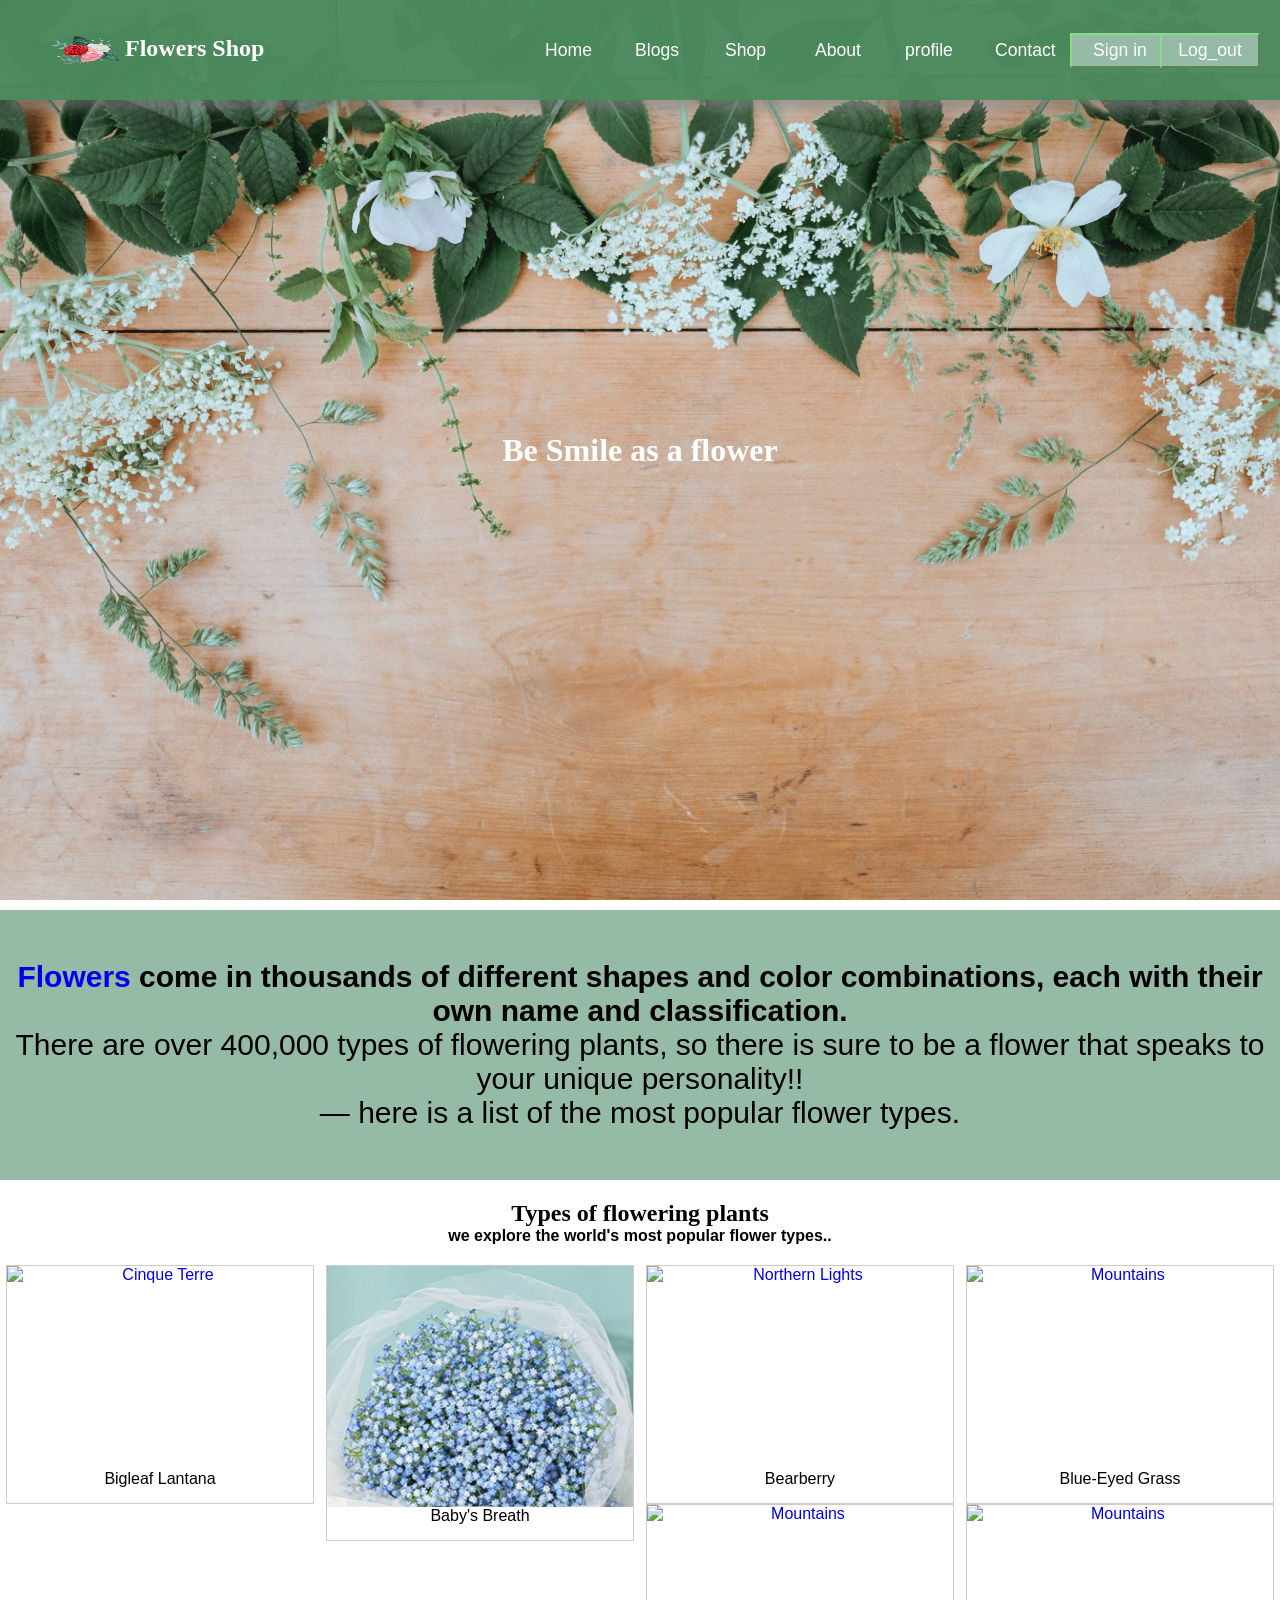
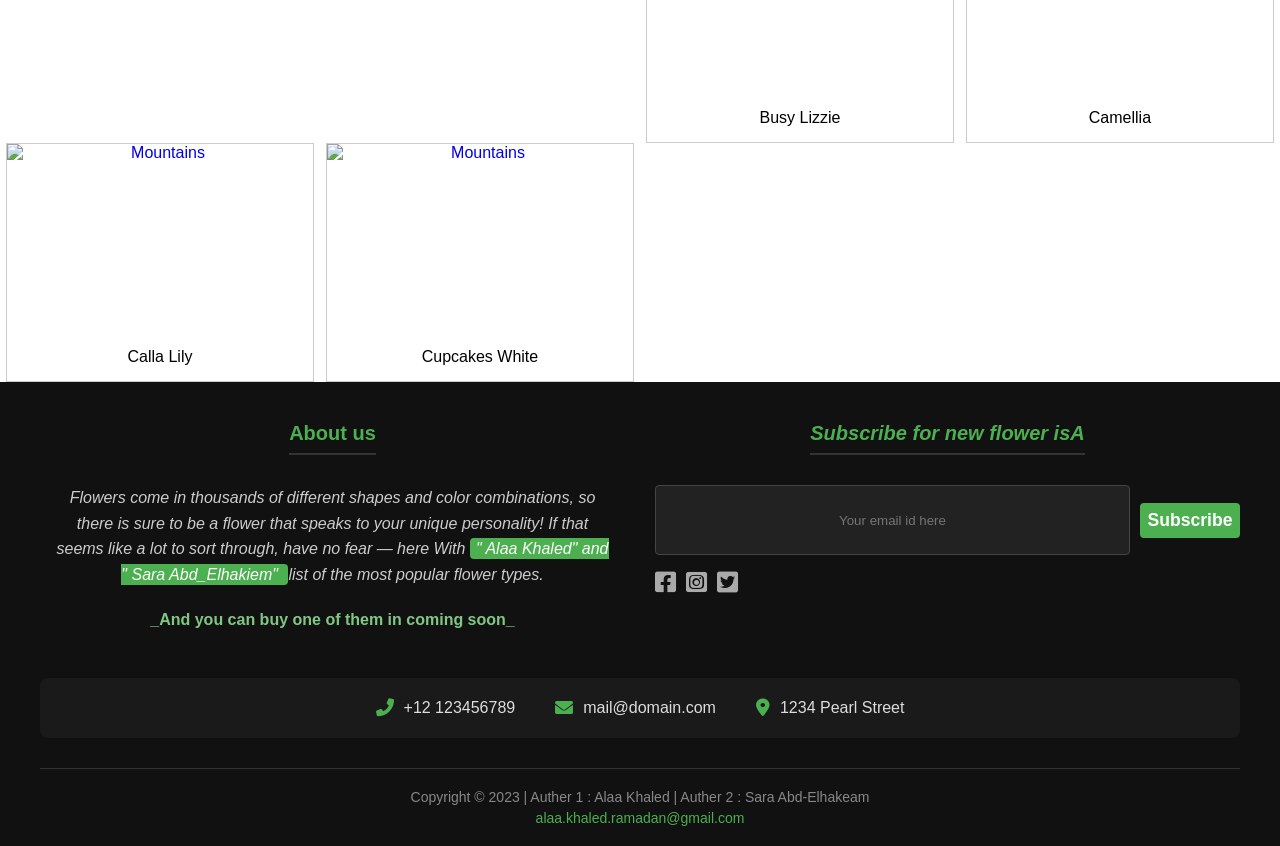
==== index.html @ 544885d9 "fix home as index with change footer,blog and details" ====
<!DOCTYPE html>
<html lang="en">
<head>
    <meta charset="UTF-8">
    <meta http-equiv="X-UA-Compatible" content="IE=edge">
    <meta name="viewport" content="width=device-width, initial-scale=1.0">
    <title>Document</title>
    <link rel="stylesheet" href="Home.css">
    <!-- Font Awesome CDN -->
    <link
      rel="stylesheet"
      href="https://cdnjs.cloudflare.com/ajax/libs/font-awesome/6.0.0-beta2/css/all.min.css"
    />
    <!-- Google Fonts -->
    <link
      href="https://fonts.googleapis.com/css2?family=Poppins:wght@400;600&display=swap"
      rel="stylesheet"/>
    
</head>
<body onload="checkCookie()">
  <header>
 <nav id="navbar">
 <h1 id="logo"><img src="./images/flower1.png" alt="flower"/>Flowers Shop</h1>
  
            <!-- HAMBURGER LINES -->
  <div class="hamburger">
    <span class="lines"></span>
    <span class="lines"></span>
    <span class="lines"></span>
  </div>

   <!-- LINKS -->
   <ul id="nav-links">
    <li><a href="index.html" class="links">Home</a></li>
    <li><a href="blogs.html" class="links">Blogs</a></li>
    <li><a href="shop.html" class="links">Shop</a></li>
    <li><a href="About_Us.html" class="links">About</a></li>
    <li><a href="profile.html" class="links">profile</a></li>
    <li><a href="#" class="links">Contact</a></li>
    <li><button><a href="login.html" class="links">Sign in</a></button></li>
    <li><button onclick="deleteCookie()"><a href="login.html" class="links">Log_out</a></button></li>
  </ul>
        </nav>
          
         <h1 class="centered">Be Smile as a flower</h1>
        </header>
       
        <div style="padding:50px 10px;font-size:30px; background-color: #95baa5; margin: 10px 0">
          <p><b><a href="#">Flowers</a> come in thousands of different shapes and color combinations, each with their own name and classification. </b></p>
          <p> There are over 400,000 types of flowering plants, so there is sure to be a flower that speaks to your unique personality!!</p>
          <p> — here is a list  of the most popular flower types.</p>
          
        </div>
        <!--image gallery-->

        <div style=" margin: 20px;">
          <h2 style="font-family: cursive;">Types of flowering plants</h2>
         <h4>we explore the world's most popular flower types..</h4>
         </div>

<div class="responsive">
  <div class="gallery">
    <a target="_blank" href="details.html">
      <img  class="icons"src=".\images\Lantana Camara Plant.PNG" alt="Cinque Terre" width="600" height="400">
    </a>
    <div class="desc">Bigleaf Lantana</div>
  </div>
</div>

<div class="responsive">
  <div class="gallery">
    <a target="_blank" href="details.html">
      <img class="icons" src="images\Baby's Breath .png" alt="Forest" width="600" height="400">
    </a>
    <div class="desc">Baby's Breath</div>
  </div>
</div>

<div class="responsive">
  <div class="gallery">
    <a target="_blank" href="details.html">
      <img  class="icons" src="images\berry.PNG" alt="Northern Lights" width="600" height="400">
    </a>
    <div class="desc">Bearberry </div>
  </div>
</div>

<div class="responsive">
  <div class="gallery">
    <a target="_blank" href="details.html">
      <img class="icons"src=".\images\blue-eyed.PNG" alt="Mountains" width="600" height="400">
    </a>
    <div class="desc">Blue-Eyed Grass </div>
  </div>
</div>

<div class="responsive">
  <div class="gallery">
    <a target="_blank" href="details.html">
      <img src="images\busy lizzie.PNG" alt="Mountains" width="600" height="400">
    </a>
    <div class="desc">Busy Lizzie </div>
  </div>
</div>

<div class="responsive">
  <div class="gallery">
    <a target="_blank" href="details.html">
      <img src="images\camellia.PNG" alt="Mountains" width="600" height="400">
    </a>
    <div class="desc">Camellia</div>
  </div>
</div>

<div class="responsive">
  <div class="gallery">
    <a target="_blank" href="details.html">
      <img src="images\calla lily.PNG" alt="Mountains" width="600" height="400">
    </a>
    <div class="desc">Calla Lily </div>
  </div>
</div>

<div class="responsive">
  <div class="gallery">
    <a target="_blank" href="details.html">
      <img src="images\cupacke flower.PNG" alt="Mountains" width="600" height="400">
    </a>
    <div class="desc">Cupcakes White</div>
  </div>
</div>

<div class="clearfix"></div> 
<footer>
  <div class="row primary">
    <!----
    <div class="column about">
      <em><h3>About us</h3></em>
      <p>
     <em> <p style="padding: 5px; margin: 10px;">Flowers come in thousands of different shapes and color combinations,
          so there is sure to be a flower that speaks to your unique personality! If that seems like a lot to sort through, have no fear — here With  <mark>" Alaa Khaled " and " Sara Abd_Elhakiem " </mark>list  of the most popular flower types.

          <p style="color: rgb(6, 66, 37);font-weight: bold;"> _And you can buy one of them in coming soon_</p>
      </p> </em>
    </div>
  -->
      <div class="column about">
        <h3>About us</h3>
        <p style="padding: 5px; margin: 10px;">
          <em>Flowers come in thousands of different shapes and color combinations,
          so there is sure to be a flower that speaks to your unique personality! If that seems like a lot to sort through, have no fear — here With <mark>" Alaa Khaled" and " Sara Abd_Elhakiem" </mark>list of the most popular flower types.</em>
        </p>
        <p style="color: #81c784; font-weight: bold; margin: 10px; padding: 5px;">
          _And you can buy one of them in coming soon_
        </p>
      </div>

  
    <div class="column subscribe">
   <em>   <h3>Subscribe for new flower isA</h3></em>
      <div>
        <input type="email" placeholder="Your email id here" />
        <button>Subscribe</button>
      </div>
      <div class="social">
        <i class="fa-brands fa-facebook-square"></i>
        <i class="fa-brands fa-instagram-square"></i>
        <i class="fa-brands fa-twitter-square"></i>
      </div>
    </div>
  </div>
  <div class="row secondary">
    <div>
      <p>
        <i class="fas fa-phone-alt"></i>
      </p>
      <p>+12 123456789</p>
    </div>
    <div>
      <p><i class="fas fa-envelope"></i></p>
      <p>mail@domain.com</p>
    </div>
    <div>
      <p><i class="fas fa-map-marker-alt"></i></p>
      <p>1234 Pearl Street</p>
    </div>
  </div>
  <div class="row copyright">
    <p>Copyright &copy; 2023 | Auther 1 : Alaa Khaled | Auther 2 : Sara Abd-Elhakeam  </p>
    
  <a href="">alaa.khaled.ramadan@gmail.com</a>
  </div>
</footer>

<!--
<footer>
  <p>Auther1 : Alaa Khaled </p>
  <p>Auther 2 : Sara Abd-Elhakem </p>
  <a href="">alaa.khaled.ramadan@gmail.com</a>
</footer>
-->
 <script src="code.js"></script>
</body>
</html>
---- Home.css ----
* {
    margin: 0;
    padding: 0;
    box-sizing: border-box;
    font-family: 'Segoe UI', sans-serif;
    text-decoration: none;
    text-align: center;
  }
  h1{
    font-family:Georgia, 'Times New Roman', Times, serif;
   
    
  }
 img{
    width: 70px;
    height: 30px;
    float: left;
    margin-right: 5px;
    
  }

  body {
    position: relative;
    height: 100vh;
   /* background-color: rgb(166, 213, 193);*/
  /* background-color: #95baa5;*/
  
  }

  #navbar {
    background-color: #4b8b5ef5;
    display: flex;
    justify-content: space-between;
    align-items: center;
    gap: 50px;
    padding: 15px 50px;
    box-shadow: 10px 10px 10px rgba(128, 128, 128, 0.548);
    color: white;
  }

  nav ul {
    list-style-type: none;
    display: flex;
    align-items: center;
    gap: 20px;
  }
  li {
    width: 70px;
  }

  li a {
    font-size: 1.1rem;
    cursor: pointer;
    padding: 20px 15px;
    transition: 0.5s;
    color: white;
  }
  li a:hover {
    color:rgb(240, 205, 159);
    border-bottom: 4px rgb(240, 205, 159) solid;
    transition: 0.5s;
  }
  .hide {
    top: 70px;
  }
  
  @media screen and (max-width: 700px){
  /* burge line بتاع ال menue*/
  .hamburger {
    display: flex;
    flex-direction: column;
    gap: 8px;
    cursor: pointer;
    padding: 10px;
    margin-right: -10px;
  }
  .lines {
    display: block;
    background-color: white;
    height: 2px;
    width: 35px;
  }
  .lines-rotate {
    background-color: rgb(146, 146, 146);
    border-radius: 5px;
  }

  #navbar {
    position: relative;
    padding: 15px 20px;
  }

  ul {
    width: 100%;
    flex-direction: column;
    justify-content: center;
    align-items: center;
    position: absolute;
    top: -400px;/*-300*/
    right: 0;
    background-color: rgb(240, 205, 159);
    padding: 35px 0;
    border-radius: 0 0 20px 20px;
    box-shadow: 0px 5px 5px rgba(128, 128, 128, 0.363);
  
  }
  li a {
    color: rgba(12, 11, 11, 0.836);
  }

  li {
    text-align: center;
    width: 90vw;
  }

  li a:hover {
    font-weight: bold;
    color: #252b31;
    border: none;
    letter-spacing: 3px;
  }

}
button{
  display: block;
    width: 10%;
    margin: 1em auto;
    height: 2em;
    font-size: 1.1rem;
    background-color: #95baa5;
    border-color: rgb(137, 219, 137);
    min-width: 100px;
    color: rgb(28, 103, 9);
}

header{
  background-image: url('./images/header.jpg');
  background-repeat: no-repeat;
  background-attachment: fixed;  
  background-size: cover;
  height:100vh;
  position: relative;
  text-align: center;
  color: white;
}

/*header h1{
  text-align: center;
  font-weight: bold;
  color: aliceblue;
  font-family: cursive;
}*/
.centered {
  position: absolute;
  top: 50%;
  left: 50%;
  transform: translate(-50%, -50%);
}

/*gallary*/

div.gallery {
  border: 1px solid #ccc;
}

div.gallery:hover {
  border: 1px solid #777;
}

div.gallery img {
  width: 100%;
  height: auto;
}

div.desc {
  padding: 15px;
  text-align: center;
}
.responsive {
  padding: 0 6px;
  float: left;
  width: 24.99999%;
}

@media only screen and (max-width: 702px) {
  .responsive {
    width: 49.99999%;
    margin: 6px 0;
  }
}

@media only screen and (max-width: 500px) {
  .responsive {
    width: 100%;
  }
}

.clearfix:after {
  content: "";
  display: table;
  clear: both;
}

.aboutus{
background-image: url("images/aboutus.jpg");
background-attachment: fixed;  
background-size: cover;
height:100vh;
position: relative;
text-align: left;
color: white;
}

/*
footer{ 
  background-color:#1d9b58 ;
  font-size: small;
  margin-top: auto;/*push the footer to the bottom of the page*/
  /*font-family: cursive;
  padding-bottom: 3px;
  padding-top: 15px;
  margin-top: 10px;
}*/


.p_about{
  float: left;
  font-weight: bold;
  font-size: large;
  color: #777;
  padding: 10px;
  margin: 10px;
}



/*------*/
/* التنسيق العام للفوتر والخلفية */
footer {
  background-color: #111111; /* أسود داكن للخلفية */
  color: #ffffff; /* نص أبيض */
  font-family: Arial, sans-serif;
  padding: 40px 20px 20px 20px;
  direction: ltr; /* لجعل الترتيب من اليسار لليمين لأن النصوص إنجليزية */
}

/* العناوين داخل الفوتر */
footer h3 {
  color: #4caf50; /* لون أخضر حيوي مناسب للزهور */
  font-size: 20px;
  margin-bottom: 15px;
  border-bottom: 2px solid #333; /* خط رمادي تحت العنوان */
  padding-bottom: 8px;
  display: inline-block;
}

/* الصف الأول (عن الموقع والاشتراك) */
.row.primary {
  display: flex;
  justify-content: space-between;
  flex-wrap: wrap;
  gap: 30px;
  max-width: 1200px;
  margin: 0 auto 30px auto;
}

/* تقسيم الأعمدة */
.column {
  flex: 1;
  min-width: 280px;
}

/* تنسيق النصوص والفقرات */
.column p {
  color: #cccccc; /* لون رمادي فاتح لسهولة القراءة */
  line-height: 1.6;
}

/* تنسيق الـ Mark الأصفر ليتناسب مع الألوان الجديدة */
footer mark {
  background-color: #4caf50;
  color: white;
  padding: 2px 6px;
  border-radius: 4px;
}

/* تنسيق صندوق الاشتراك والزر */
/* تنسيق صندوق الاشتراك والزر */
.subscribe div {
  display: flex;
  margin-top: 15px;
  gap: 10px; /* طريقة سريعة وحديثة لعمل مسافة بين الصندوق والزر دون تداخل */
}

.subscribe input[type="email"] {
  padding: 12px;
  border: 1px solid #444;
  background-color: #222; /* رمادي داكن جداً */
  color: #fff;
  border-radius: 4px; /* جعلت الحواف دائرية بالكامل من كل الجهات */
  outline: none;
  flex: 1;
}

.subscribe button {
  padding: 12px 20px;
  background-color: #4caf50; /* زر أخضر */
  color: white;
  border: none;
  border-radius: 4px; /* حواف دائرية ناعمة */
  cursor: pointer;
  font-weight: bold;
  transition: background 0.3s ease;

  /* الأسطر الجديدة لضمان التوسيط التام للكلمة */
  display: inline-flex;
  align-items: center;    /* التوسيط العمودي */
  justify-content: center; /* التوسيط الأفقي */
}


.subscribe button:hover {
  background-color: #388e3c; /* أخضر غامق عند تمرير الماوس */
}


/* أيقونات التواصل الاجتماعي */
.social {
  margin-top: 20px;
  display: flex;
  gap: 15px;
}

.social i {
  font-size: 24px;
  color: #aaaaaa; /* رمادي للأيقونات */
  cursor: pointer;
  transition: color 0.3s ease;
}

.social i:hover {
  color: #4caf50; /* تتحول للأخضر عند التمرير */
}

/* الصف الثاني (معلومات الاتصال) */
.row.secondary {
  display: flex;
  justify-content: center;
  flex-wrap: wrap;
  gap: 40px;
  background-color: #1a1a1a; /* رمادي داكن يقسم الفوتر */
  padding: 20px;
  border-radius: 8px;
  max-width: 1200px;
  margin: 0 auto 30px auto;
  text-align: center;
}

.row.secondary div {
  display: flex;
  align-items: center;
  gap: 10px;
}

.row.secondary i {
  color: #4caf50; /* أيقونات الاتصال باللون الأخضر */
  font-size: 18px;
}

.row.secondary p {
  margin: 0;
  color: #dddddd;
}

/* الصف الثالث (حقوق النشر والبريد) */
.row.copyright {
  text-align: center;
  border-top: 1px solid #333; /* خط رمادي فاصل */
  padding-top: 20px;
  max-width: 1200px;
  margin: 0 auto;
  font-size: 14px;
  color: #888888; /* رمادي متوسط */
}

.row.copyright a {
  color: #4caf50;
  text-decoration: none;
  margin-top: 5px;
  display: inline-block;
}

.row.copyright a:hover {
  text-decoration: underline;
  color: #ffffff;
}
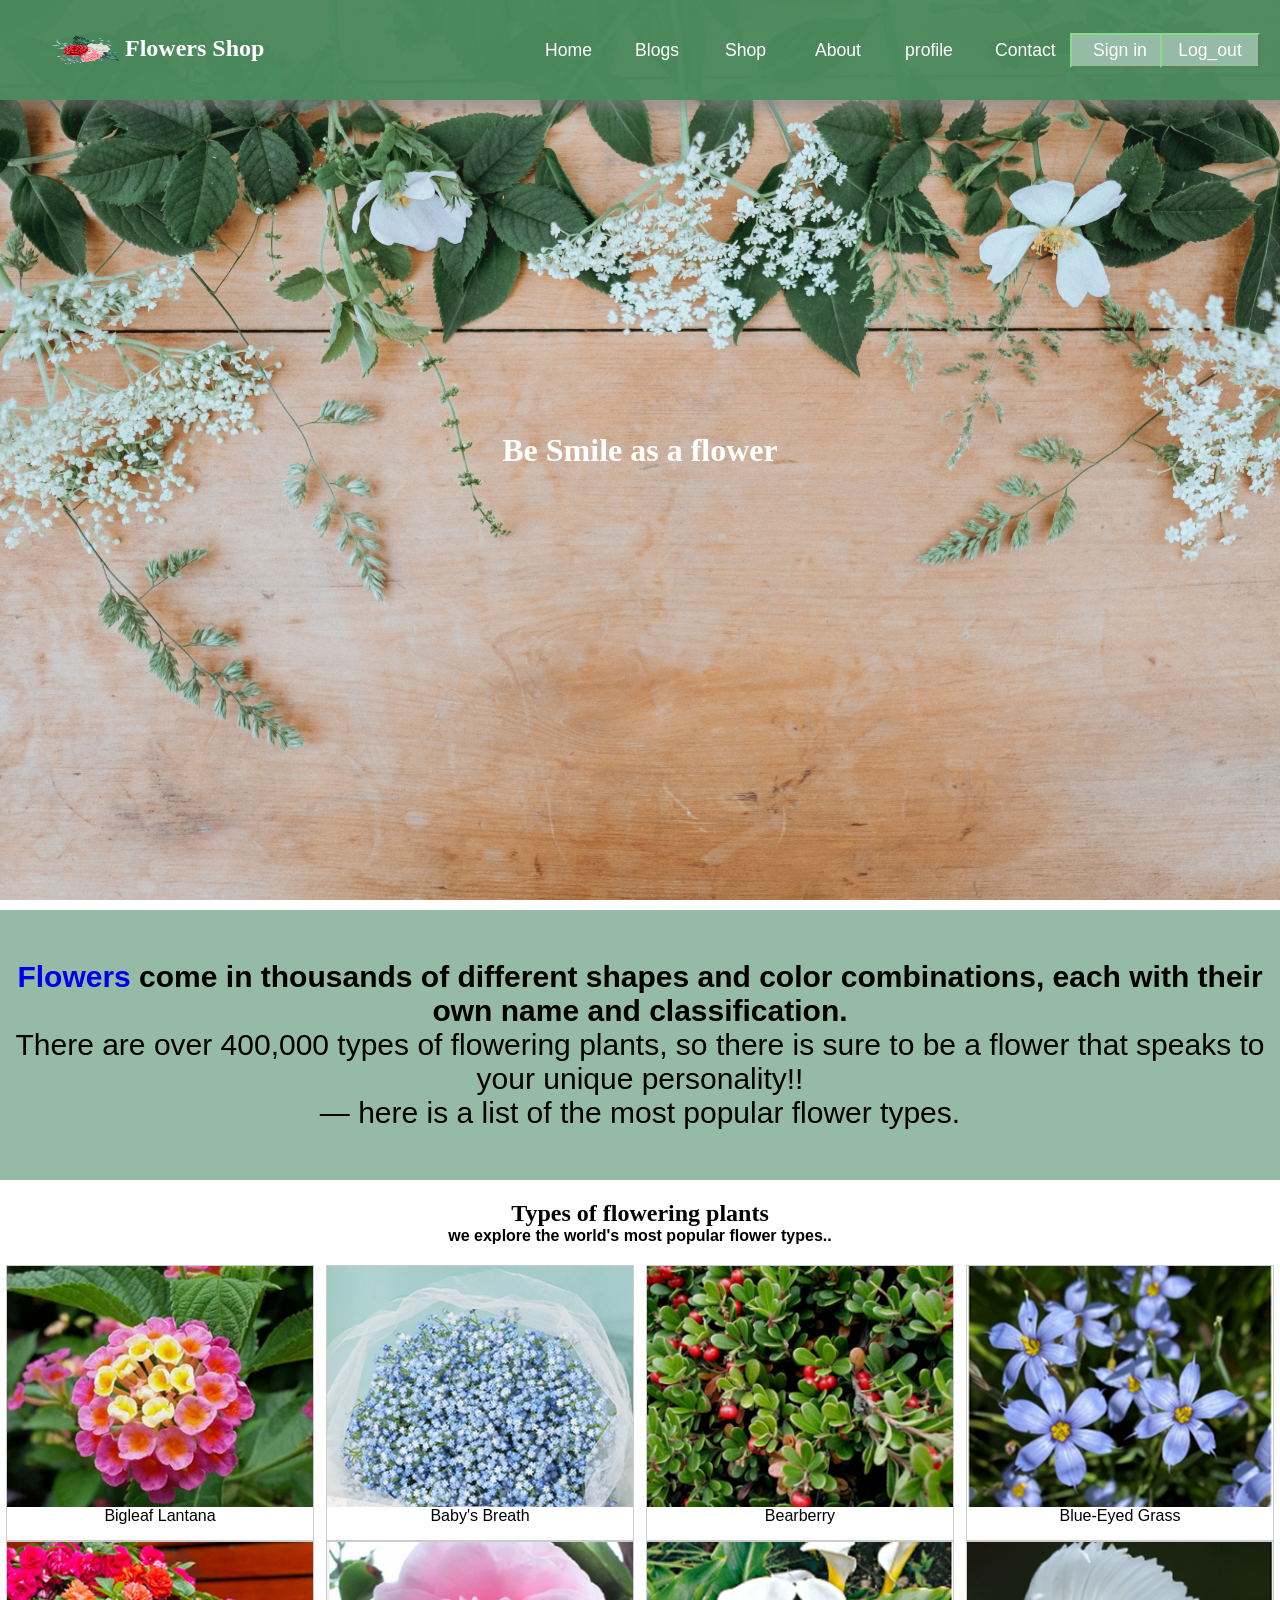
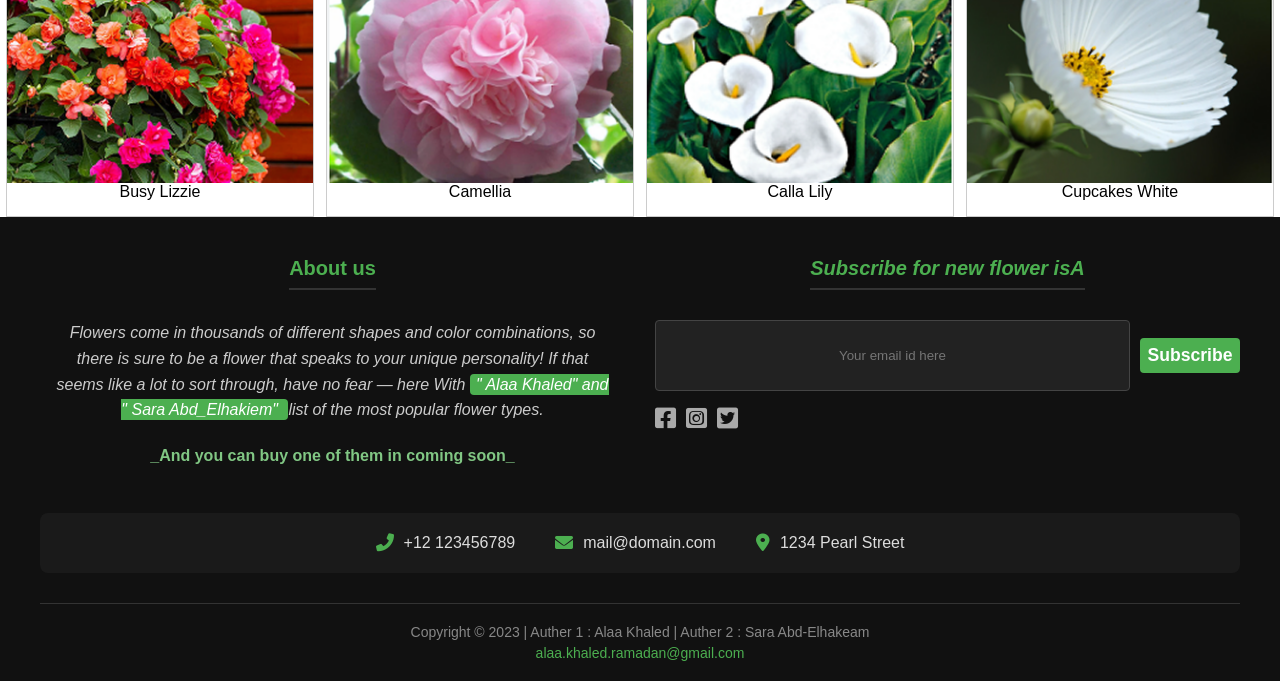
==== commit ddceceac: "fix images in index file" ====
--- a/index.html
+++ b/index.html
@@ -61,7 +61,7 @@
 <div class="responsive">
   <div class="gallery">
     <a target="_blank" href="details.html">
-      <img  class="icons"src=".\images\Lantana Camara Plant.PNG" alt="Cinque Terre" width="600" height="400">
+      <img  class="icons"src="images\Lantana Camara Plant.png" alt="Cinque Terre" width="600" height="400">
     </a>
     <div class="desc">Bigleaf Lantana</div>
   </div>
@@ -79,7 +79,7 @@
 <div class="responsive">
   <div class="gallery">
     <a target="_blank" href="details.html">
-      <img  class="icons" src="images\berry.PNG" alt="Northern Lights" width="600" height="400">
+      <img  class="icons" src="images\berry.png" alt="Northern Lights" width="600" height="400">
     </a>
     <div class="desc">Bearberry </div>
   </div>
@@ -88,7 +88,7 @@
 <div class="responsive">
   <div class="gallery">
     <a target="_blank" href="details.html">
-      <img class="icons"src=".\images\blue-eyed.PNG" alt="Mountains" width="600" height="400">
+      <img class="icons"src="images\blue-eyed.png" alt="Mountains" width="600" height="400">
     </a>
     <div class="desc">Blue-Eyed Grass </div>
   </div>
@@ -97,7 +97,7 @@
 <div class="responsive">
   <div class="gallery">
     <a target="_blank" href="details.html">
-      <img src="images\busy lizzie.PNG" alt="Mountains" width="600" height="400">
+      <img src="images\busy lizzie.png" alt="Mountains" width="600" height="400">
     </a>
     <div class="desc">Busy Lizzie </div>
   </div>
@@ -106,7 +106,7 @@
 <div class="responsive">
   <div class="gallery">
     <a target="_blank" href="details.html">
-      <img src="images\camellia.PNG" alt="Mountains" width="600" height="400">
+      <img src="images\camellia.png" alt="Mountains" width="600" height="400">
     </a>
     <div class="desc">Camellia</div>
   </div>
@@ -115,7 +115,7 @@
 <div class="responsive">
   <div class="gallery">
     <a target="_blank" href="details.html">
-      <img src="images\calla lily.PNG" alt="Mountains" width="600" height="400">
+      <img src="images\calla lily.png" alt="Mountains" width="600" height="400">
     </a>
     <div class="desc">Calla Lily </div>
   </div>
@@ -124,7 +124,7 @@
 <div class="responsive">
   <div class="gallery">
     <a target="_blank" href="details.html">
-      <img src="images\cupacke flower.PNG" alt="Mountains" width="600" height="400">
+      <img src="images\cupacke flower.png" alt="Mountains" width="600" height="400">
     </a>
     <div class="desc">Cupcakes White</div>
   </div>
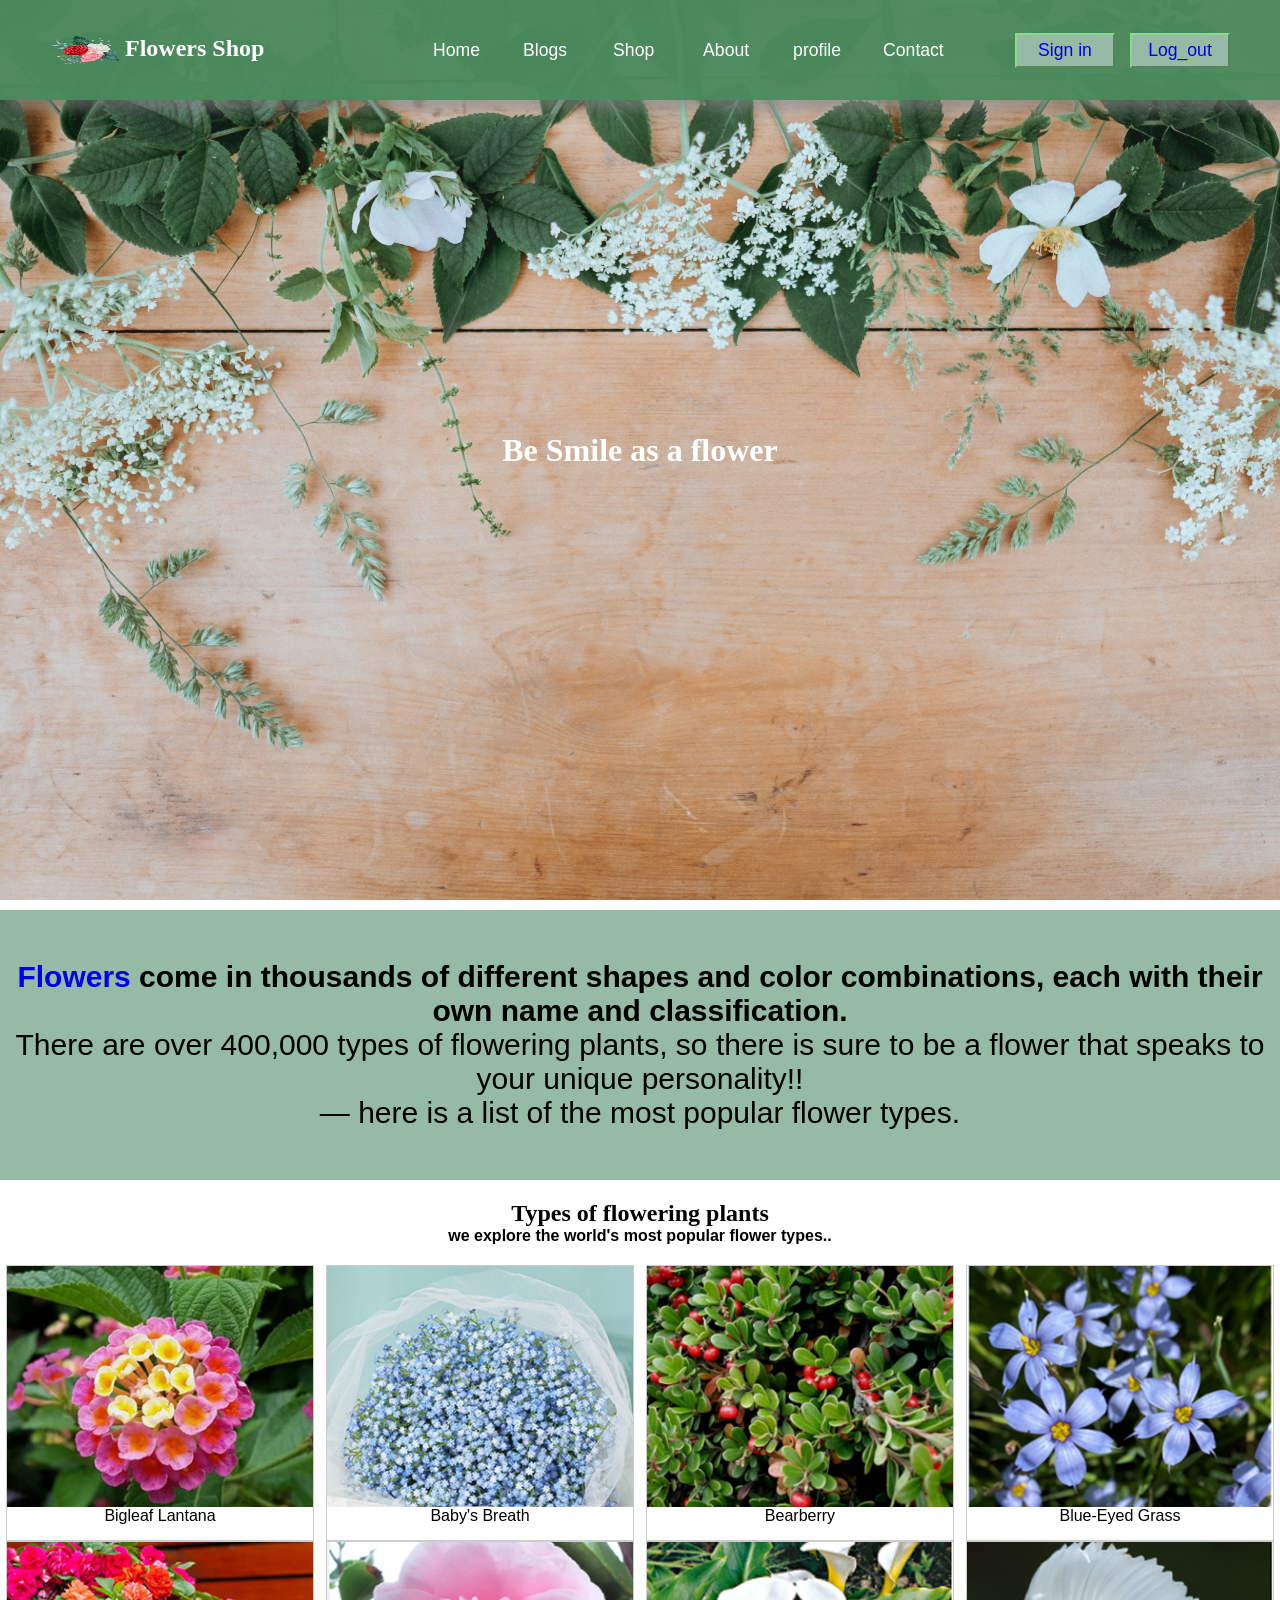
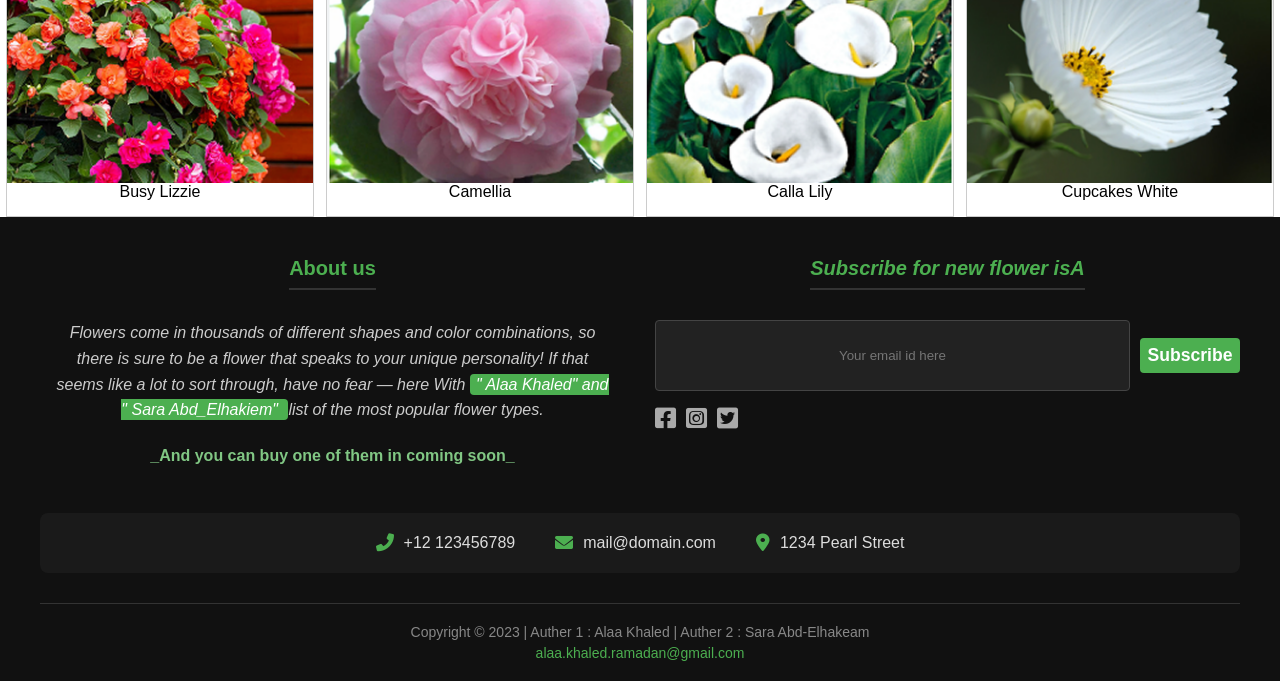
==== commit e1706cbb: "add and change nav-button" ====
--- a/index.html
+++ b/index.html
@@ -37,9 +37,17 @@
     <li><a href="About_Us.html" class="links">About</a></li>
     <li><a href="profile.html" class="links">profile</a></li>
     <li><a href="#" class="links">Contact</a></li>
+    <!--
     <li><button><a href="login.html" class="links">Sign in</a></button></li>
     <li><button onclick="deleteCookie()"><a href="login.html" class="links">Log_out</a></button></li>
+    -->
   </ul>
+  
+     <div class="nav-buttons">
+    <button><a href="login.html" class="links">Sign in</a></button>
+    <button onclick="deleteCookie()"><a href="login.html" class="links">Log_out</a></button>
+  </div>
+
         </nav>
           
          <h1 class="centered">Be Smile as a flower</h1>
--- a/Home.css
+++ b/Home.css
@@ -63,6 +63,13 @@
   .hide {
     top: 70px;
   }
+
+.nav-buttons{
+  display: flex;
+  gap: 15px;
+  
+}
+  
   
   @media screen and (max-width: 700px){
   /* burge line بتاع ال menue*/
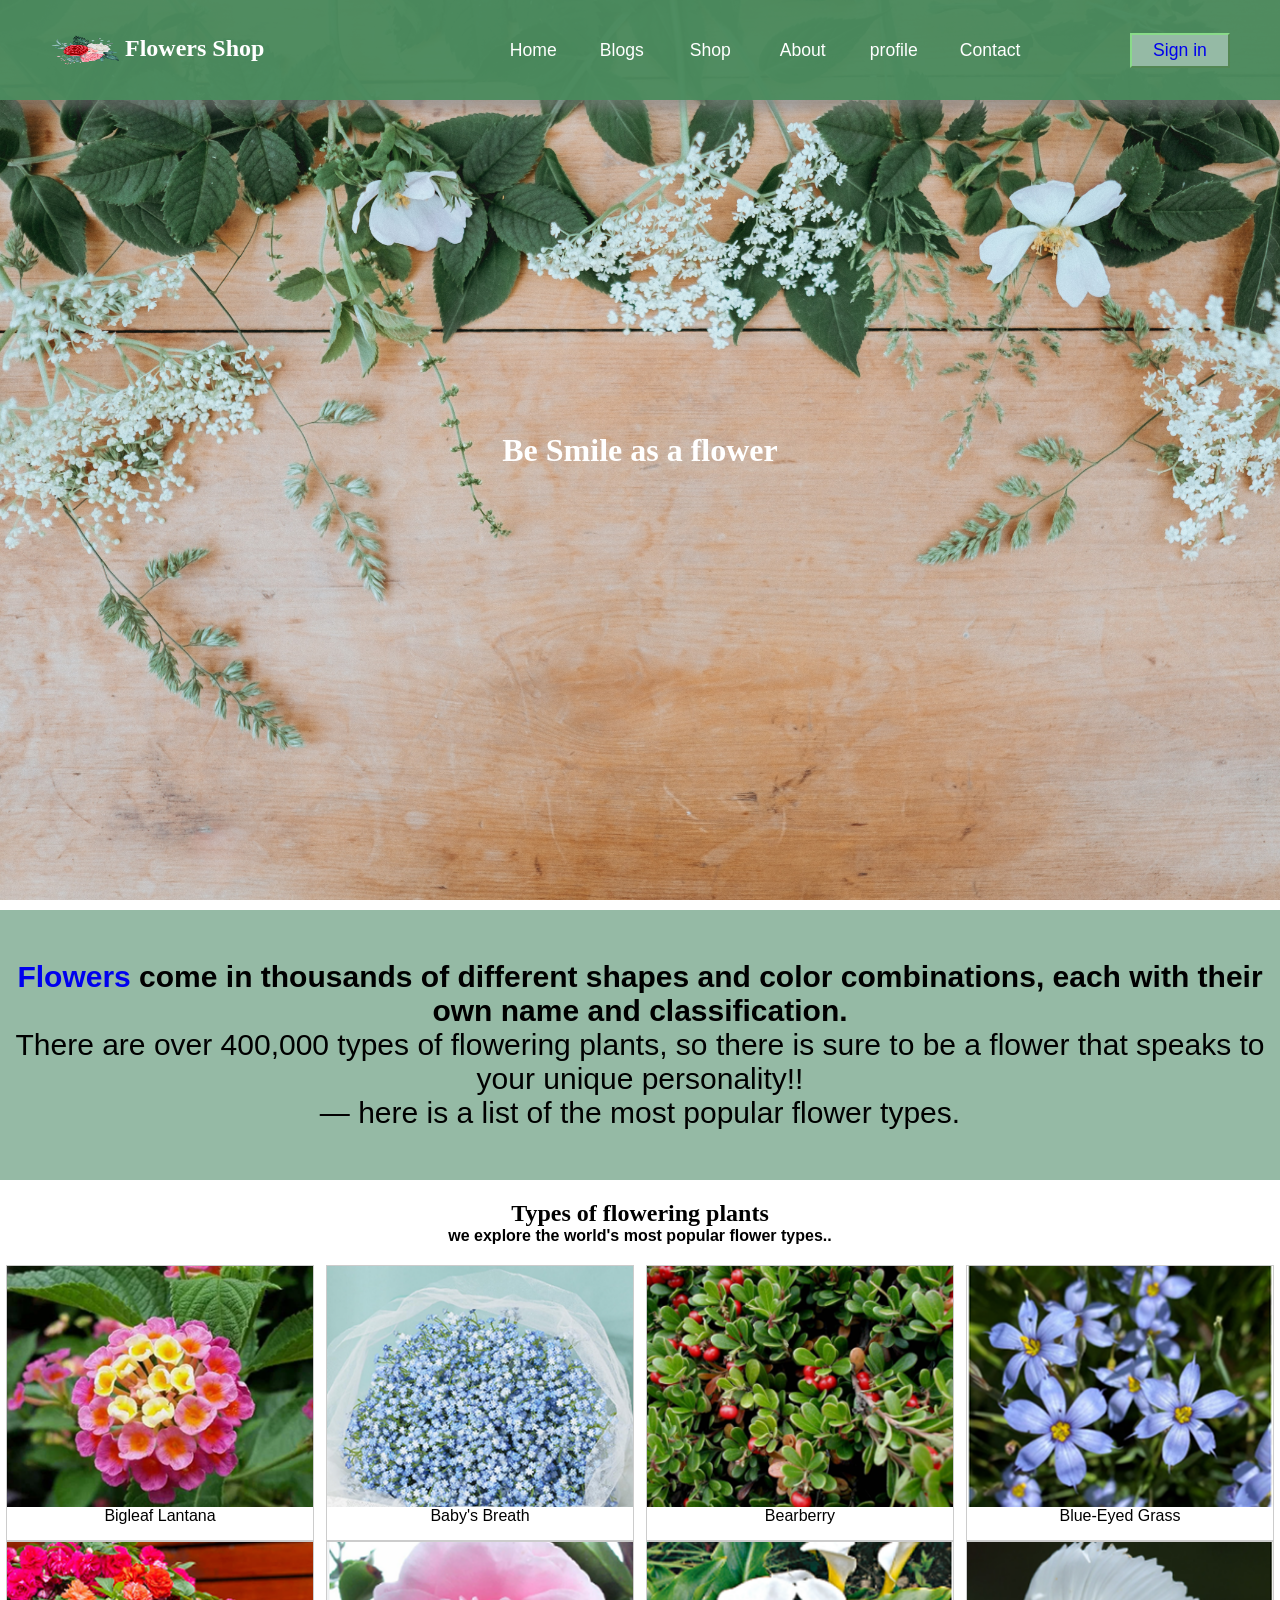
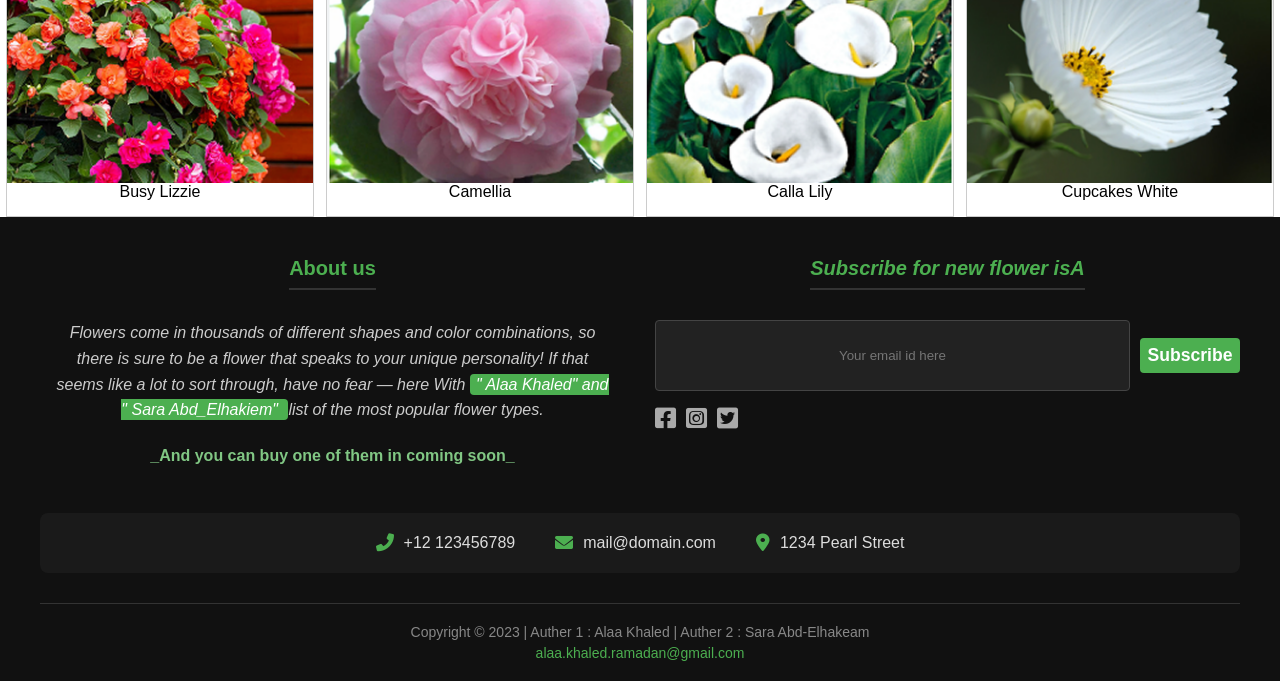
==== commit 23d0a6d6: "Refactor authentication flow using localStorage and update profile page" ====
--- a/index.html
+++ b/index.html
@@ -17,7 +17,9 @@
       rel="stylesheet"/>
     
 </head>
-<body onload="checkCookie()">
+<!--
+<body onload="checkCookie()">   -->
+  <body onload="updateNavbar()">
   <header>
  <nav id="navbar">
  <h1 id="logo"><img src="./images/flower1.png" alt="flower"/>Flowers Shop</h1>
@@ -37,15 +39,14 @@
     <li><a href="About_Us.html" class="links">About</a></li>
     <li><a href="profile.html" class="links">profile</a></li>
     <li><a href="#" class="links">Contact</a></li>
-    <!--
-    <li><button><a href="login.html" class="links">Sign in</a></button></li>
-    <li><button onclick="deleteCookie()"><a href="login.html" class="links">Log_out</a></button></li>
-    -->
+ 
   </ul>
   
      <div class="nav-buttons">
     <button><a href="login.html" class="links">Sign in</a></button>
-    <button onclick="deleteCookie()"><a href="login.html" class="links">Log_out</a></button>
+    <!--
+    <button onclick="deleteCookie()"><a href="login.html" class="links">Log_out</a></button>   -->
+    <button id="logoutBtn" onclick="logout()">Logout</button>
   </div>
 
         </nav>
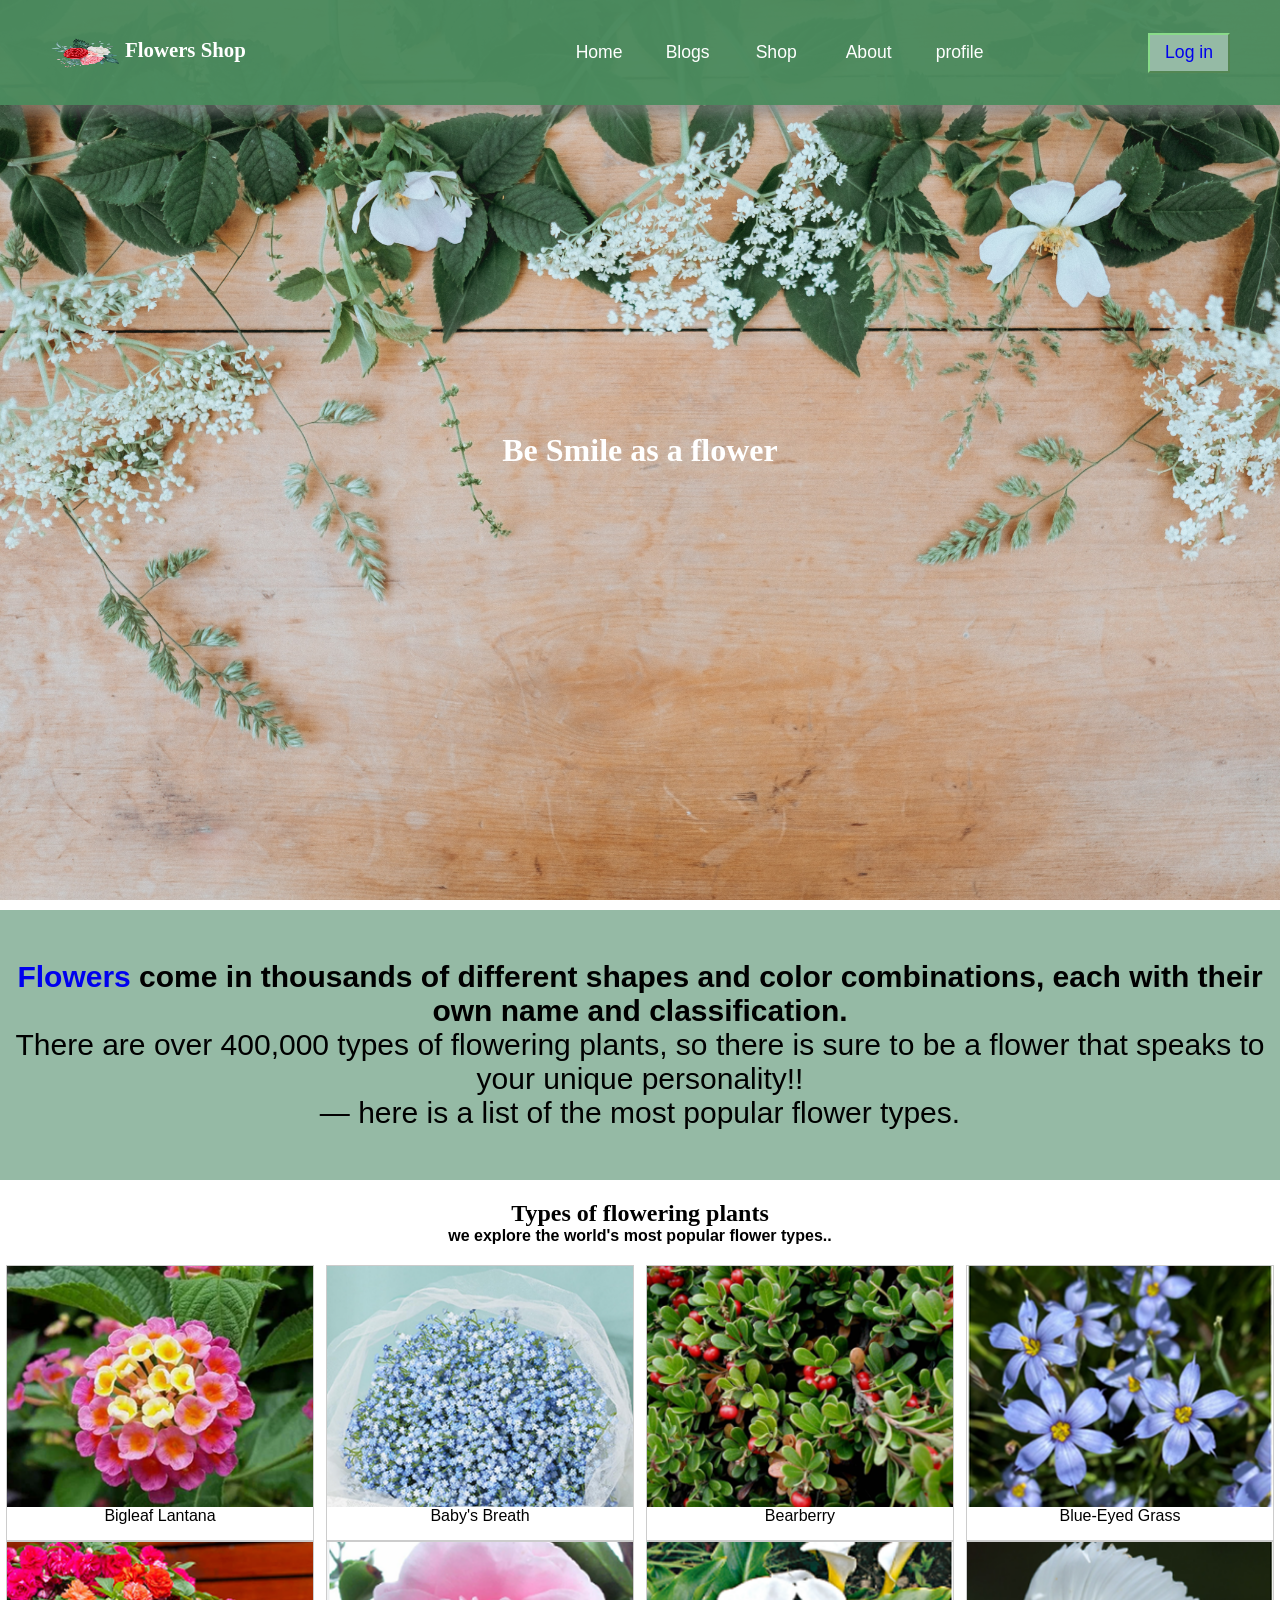
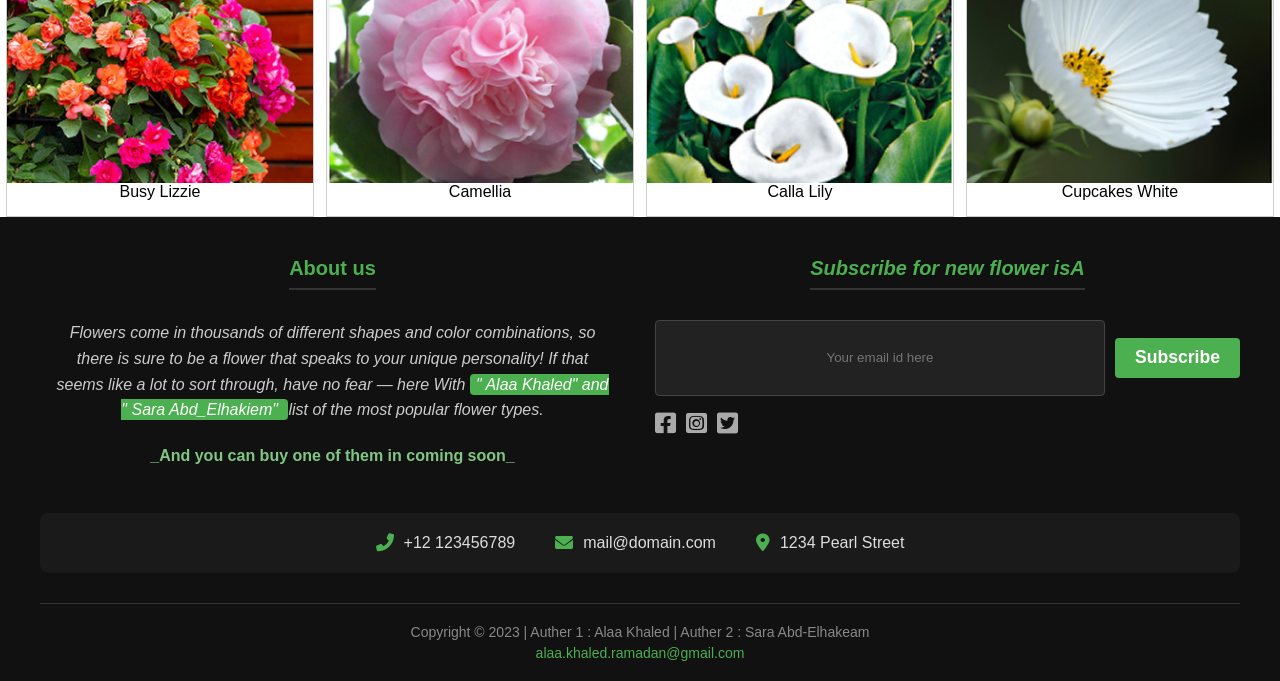
==== commit b1e1f2b2: "Implement localStorage authentication and responsive navbar" ====
--- a/index.html
+++ b/index.html
@@ -38,12 +38,12 @@
     <li><a href="shop.html" class="links">Shop</a></li>
     <li><a href="About_Us.html" class="links">About</a></li>
     <li><a href="profile.html" class="links">profile</a></li>
-    <li><a href="#" class="links">Contact</a></li>
+
  
   </ul>
   
      <div class="nav-buttons">
-    <button><a href="login.html" class="links">Sign in</a></button>
+    <button id="loginBtn"><a href="login.html" class="links">Log in</a></button>
     <!--
     <button onclick="deleteCookie()"><a href="login.html" class="links">Log_out</a></button>   -->
     <button id="logoutBtn" onclick="logout()">Logout</button>
--- a/Home.css
+++ b/Home.css
@@ -19,6 +19,17 @@
     
   }
 
+  #logo{
+    font-size: 1.3rem;
+}
+@media screen and (max-width:700px){
+
+#logo{
+    font-size: 1rem;
+}
+
+}
+
   body {
     position: relative;
     height: 100vh;
@@ -32,7 +43,7 @@
     display: flex;
     justify-content: space-between;
     align-items: center;
-    gap: 50px;
+    gap: 10px;
     padding: 15px 50px;
     box-shadow: 10px 10px 10px rgba(128, 128, 128, 0.548);
     color: white;
@@ -94,6 +105,7 @@
 
   #navbar {
     position: relative;
+     z-index: 1000;
     padding: 15px 20px;
   }
 
@@ -104,6 +116,7 @@
     align-items: center;
     position: absolute;
     top: -400px;/*-300*/
+    transition: 0.4s ease;
     right: 0;
     background-color: rgb(240, 205, 159);
     padding: 35px 0;
@@ -130,20 +143,27 @@
 }
 button{
   display: block;
-    width: 10%;
+    width: auto;
+    /*padding: 8px 16px;*/
+    /*width: 10%;*/
     margin: 1em auto;
-    height: 2em;
+  /*  height: 2em;*/
+    height: 40px;
+    padding: 0 15px;
+    /*width: auto;
+    padding: 10px 18px;*/
     font-size: 1.1rem;
     background-color: #95baa5;
     border-color: rgb(137, 219, 137);
-    min-width: 100px;
+    /*min-width: 100px;*/
     color: rgb(28, 103, 9);
 }
 
 header{
   background-image: url('./images/header.jpg');
   background-repeat: no-repeat;
-  background-attachment: fixed;  
+  /*background-attachment: fixed;*/
+  background-attachment: scroll;  
   background-size: cover;
   height:100vh;
   position: relative;
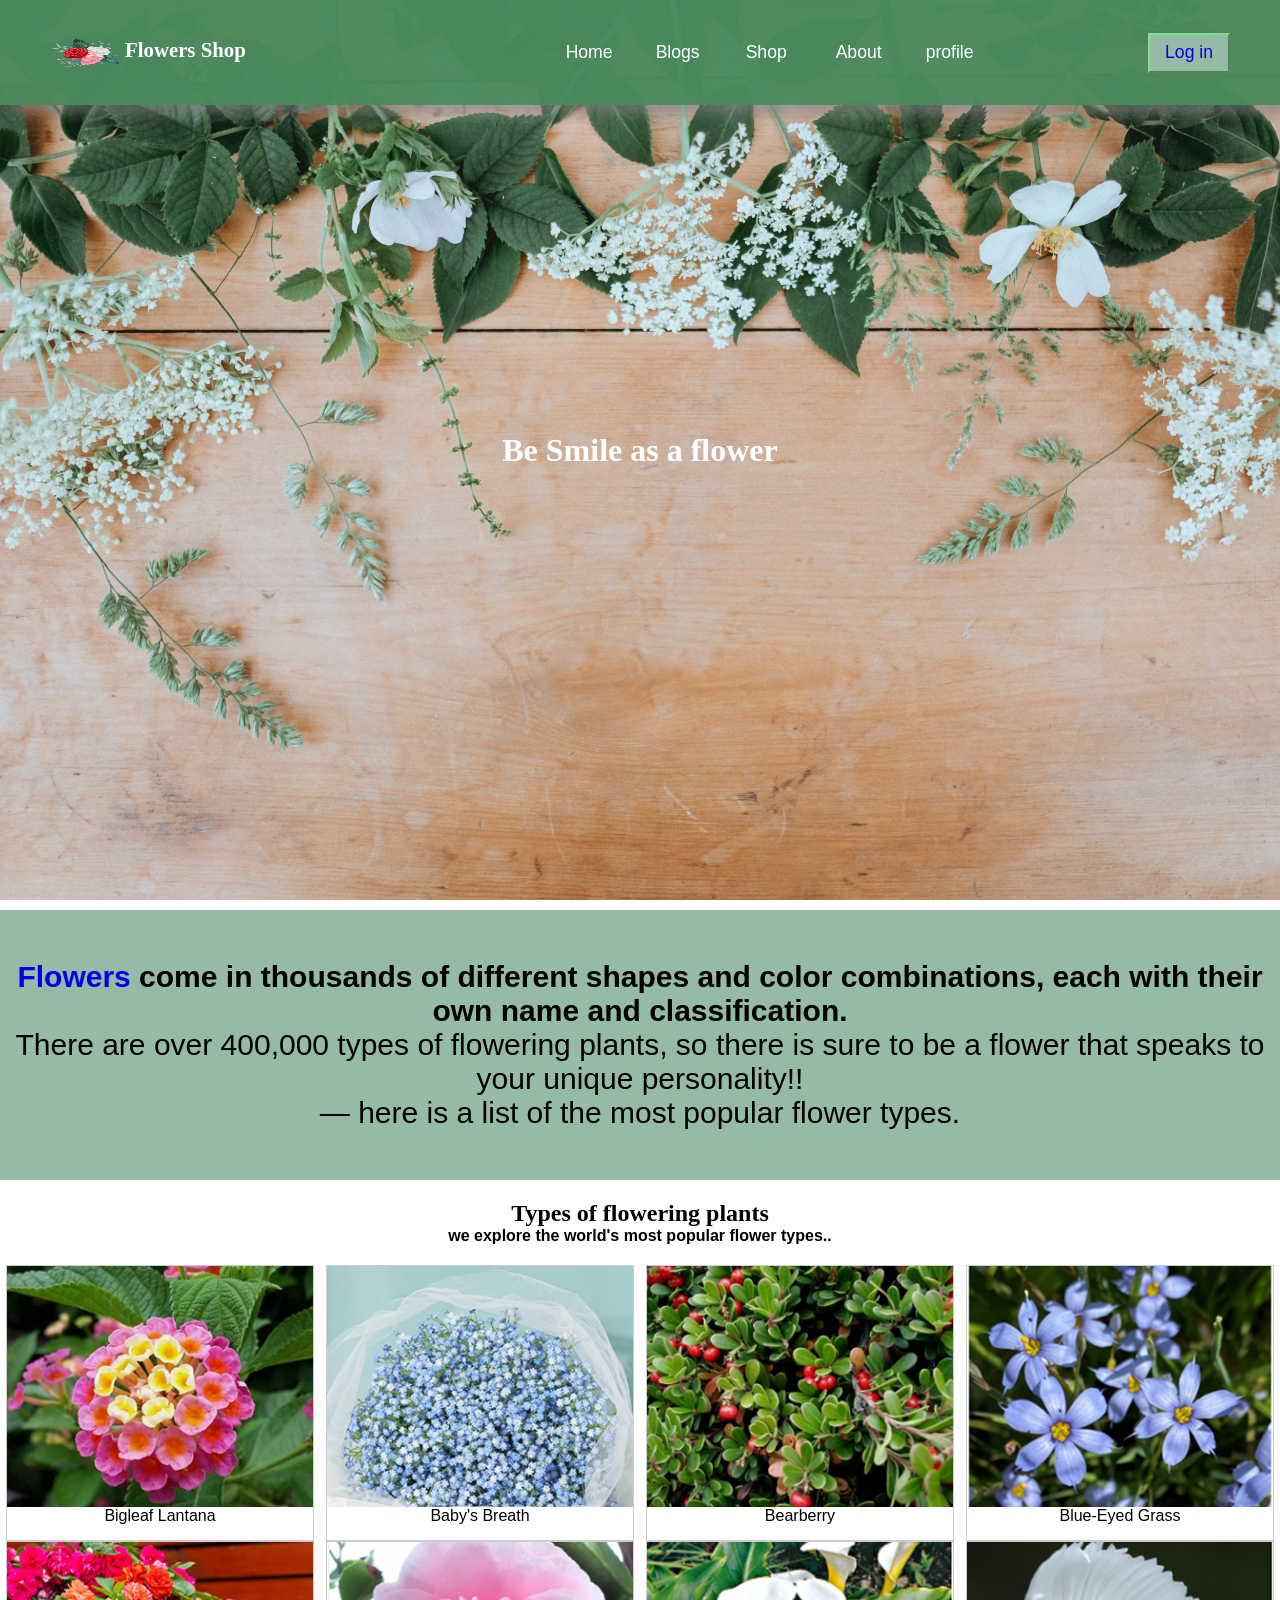
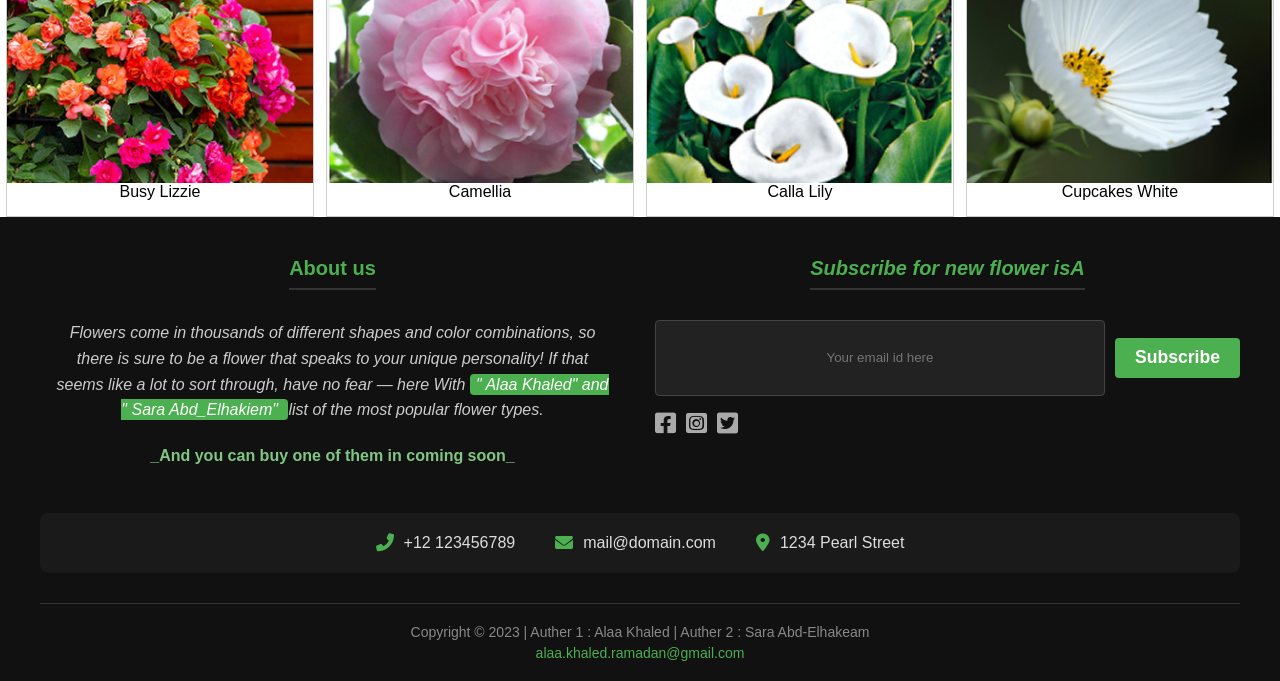
==== commit c0d2daff: "in detials page fix nav and add Welcome message" ====
--- a/index.html
+++ b/index.html
@@ -43,6 +43,7 @@
   </ul>
   
      <div class="nav-buttons">
+       <span id="welcomeMessage"></span>
     <button id="loginBtn"><a href="login.html" class="links">Log in</a></button>
     <!--
     <button onclick="deleteCookie()"><a href="login.html" class="links">Log_out</a></button>   -->
--- a/Home.css
+++ b/Home.css
@@ -37,6 +37,11 @@
   /* background-color: #95baa5;*/
   
   }
+  #welcomeMessage{
+    color: white;
+    font-size: 1rem;
+    font-weight: bold;
+}
 
   #navbar {
     background-color: #4b8b5ef5;
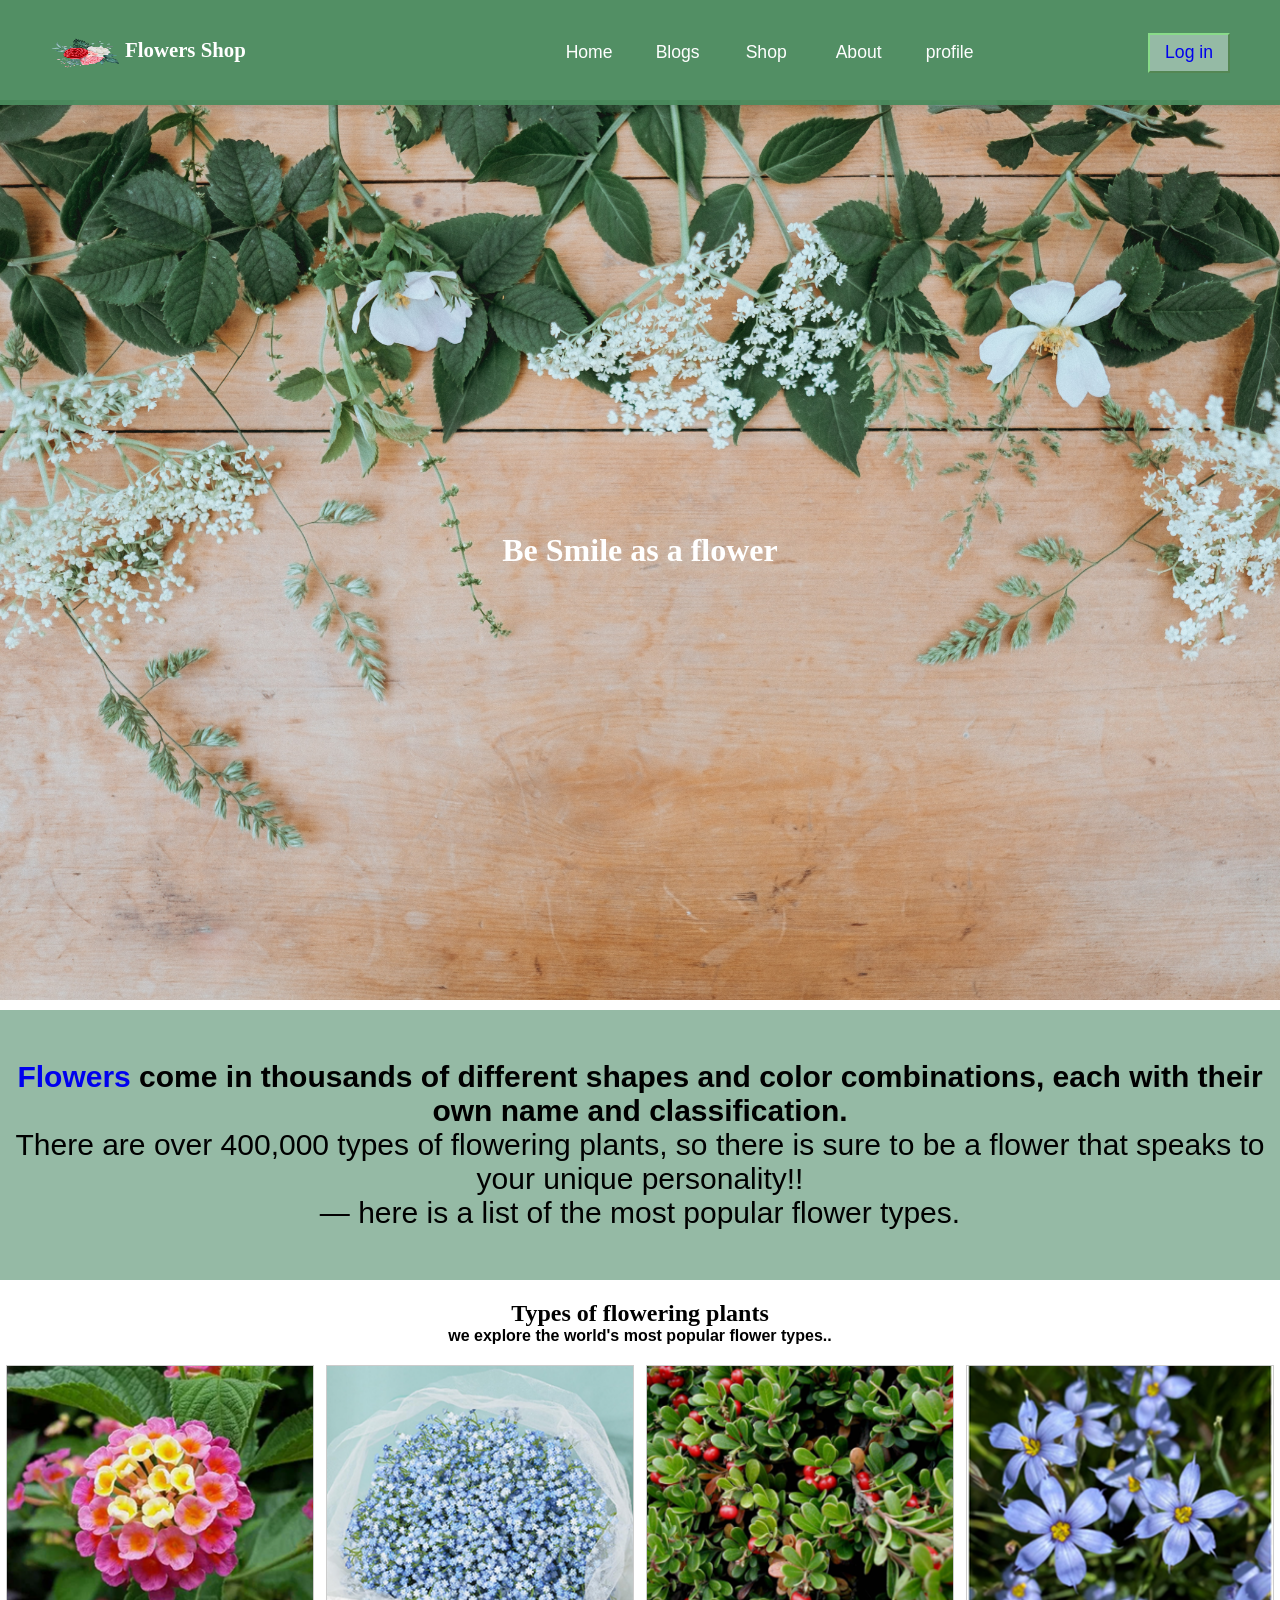
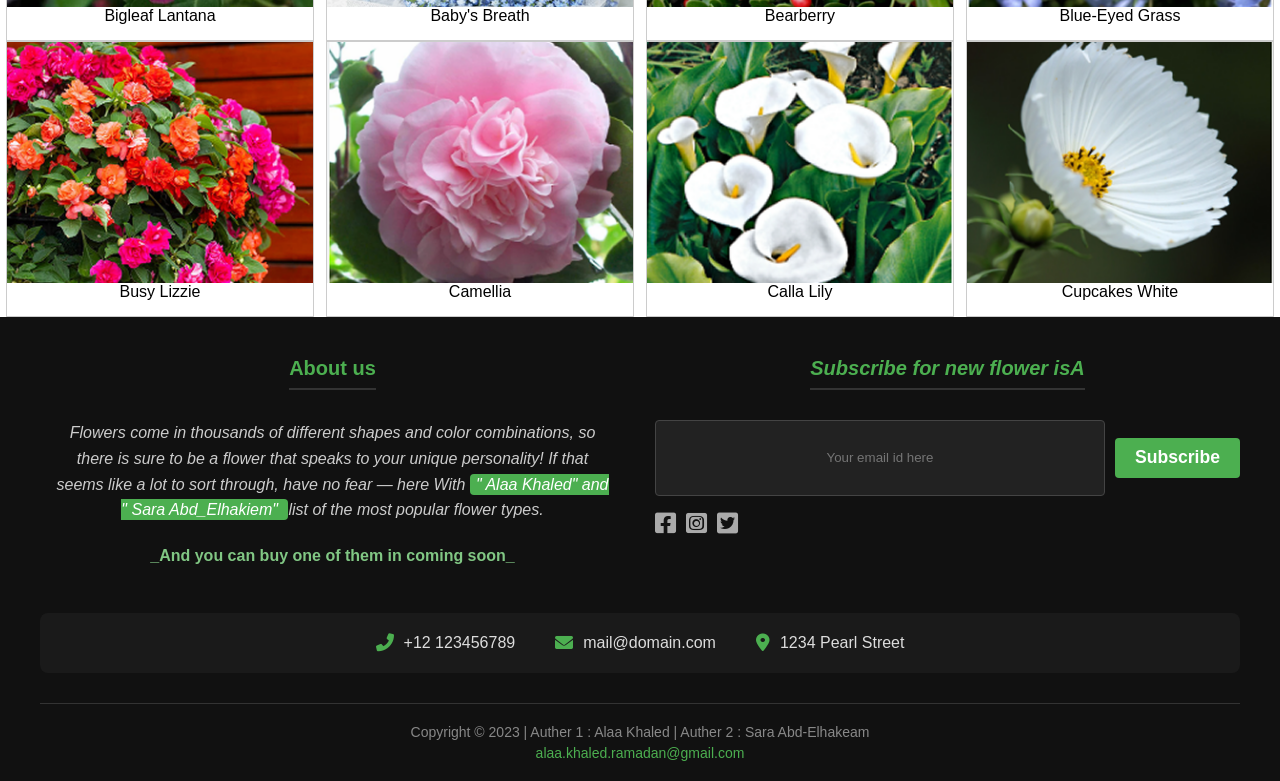
==== commit f425db2d: "implement navbar as fixed" ====
--- a/index.html
+++ b/index.html
@@ -20,7 +20,7 @@
 <!--
 <body onload="checkCookie()">   -->
   <body onload="updateNavbar()">
-  <header>
+
  <nav id="navbar">
  <h1 id="logo"><img src="./images/flower1.png" alt="flower"/>Flowers Shop</h1>
   
@@ -51,7 +51,8 @@
   </div>
 
         </nav>
-          
+
+  <header>  
          <h1 class="centered">Be Smile as a flower</h1>
         </header>
        
--- a/Home.css
+++ b/Home.css
@@ -33,6 +33,7 @@
   body {
     position: relative;
     height: 100vh;
+     padding-top: 100px;
    /* background-color: rgb(166, 213, 193);*/
   /* background-color: #95baa5;*/
   
@@ -44,14 +45,23 @@
 }
 
   #navbar {
+    position: fixed;
+    top: 0;
+    left: 0;
+    width: 100%;
+    z-index: 1000;
+    box-sizing: border-box;
     background-color: #4b8b5ef5;
     display: flex;
     justify-content: space-between;
     align-items: center;
     gap: 10px;
     padding: 15px 50px;
-    box-shadow: 10px 10px 10px rgba(128, 128, 128, 0.548);
+    /*box-shadow: 10px 10px 10px rgba(128, 128, 128, 0.548);*/
+    box-shadow: 0 2px 10px rgba(0,0,0,0.15);
     color: white;
+    transition: all 0.3s ease;
+   
   }
 
   nav ul {
@@ -109,9 +119,11 @@
   }
 
   #navbar {
-    position: relative;
+    position: fixed;
      z-index: 1000;
     padding: 15px 20px;
+    gap: 10px;
+    
   }
 
   ul {
